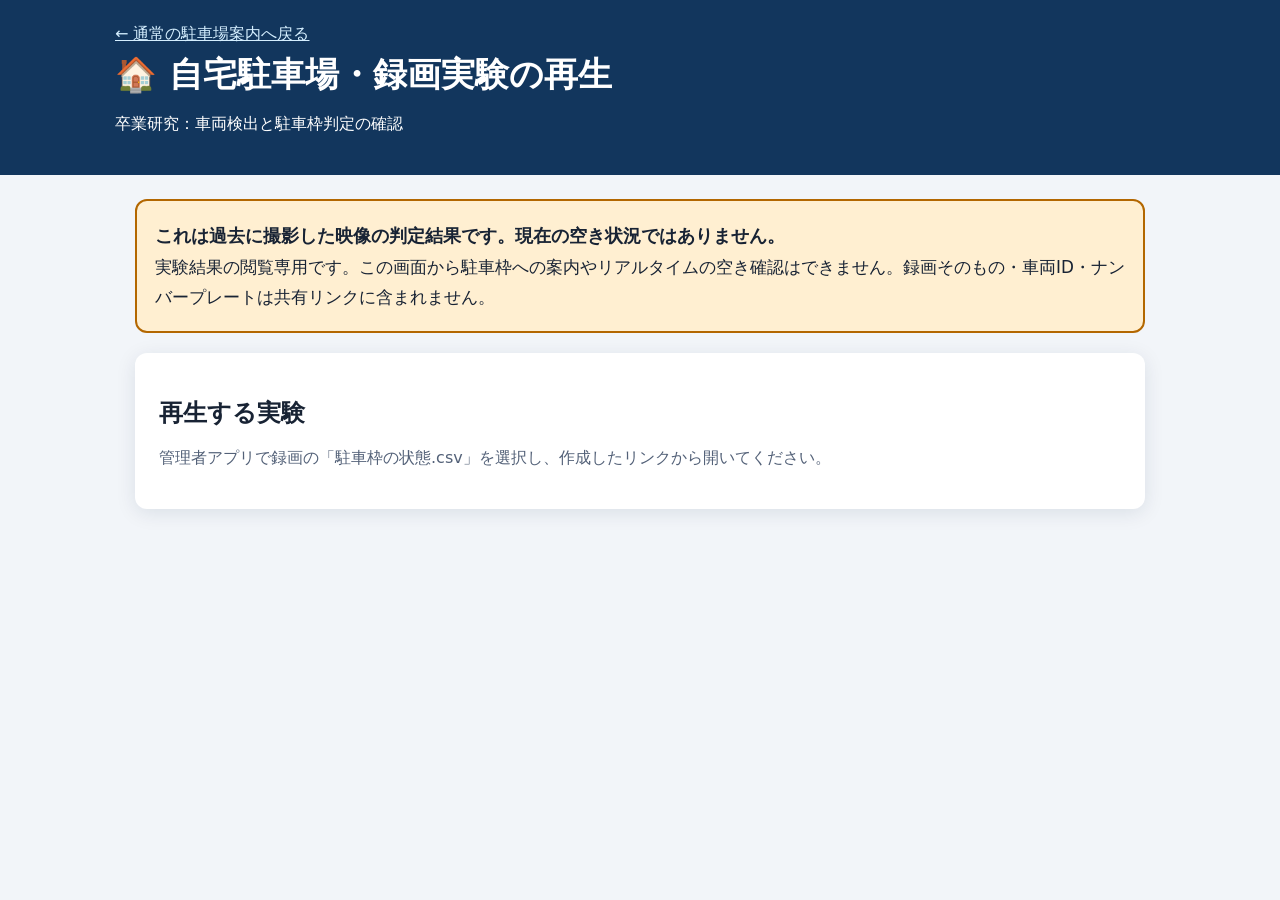
==== recorded-demo.html @ 0d658023 "feat: add clearly labeled historical parking simulation viewer for end users" ====
<!doctype html>
<html lang="ja">
<head>
<meta charset="utf-8">
<meta name="viewport" content="width=device-width,initial-scale=1">
<title>録画実験デモ | 駐車場案内</title>
<style>
:root { color-scheme:light; font-family:"Yu Gothic UI","Noto Sans JP",system-ui,sans-serif; color:#182334; background:#f2f5f9 }
* { box-sizing:border-box }
body { margin:0 }
header { background:#12365d; color:white; padding:24px max(24px,calc((100% - 1050px)/2)) }
header a {color:#d5efff}
header h1 {margin:8px 0;font-size:clamp(1.45rem,4vw,2.1rem)}
main {max-width:1050px;margin:24px auto;padding:0 20px 50px}
.notice {background:#ffefd1;border:2px solid #b36700;border-radius:12px;padding:18px;line-height:1.8;font-size:1.05rem}
.notice strong {display:block;font-size:1.15rem}
.panel {border-radius:12px;background:white;padding:24px;margin:20px 0;box-shadow:0 4px 20px #0a29401a}
.row {display:flex;align-items:center;gap:14px;flex-wrap:wrap;margin:12px 0}
button, select {font:inherit;padding:10px 16px;border-radius:8px;border:1px solid #7290ad;background:white;color:#173354}
button {cursor:pointer}
button:focus-visible,input:focus-visible,select:focus-visible {outline:3px solid #1f7dce}
button:hover {background:#ecf6ff}
input[type=range] {flex:1;min-width:180px;accent-color:#0672b7}
#time-display {font-weight:700;font-variant-numeric:tabular-nums}
#spaces {display:grid;grid-template-columns:repeat(auto-fit,minmax(185px,1fr));gap:12px}
.space {border:2px solid #a0adbd;border-radius:10px;padding:16px;min-height:98px}
.space b {display:block;font-size:1.12rem}
.space span {display:block;margin-top:8px}
.space.available {border-color:#127d3d;background:#e9faef}
.space.occupied {border-color:#ae3131;background:#fff1f1}
.space.blocked {border-color:#a66b00;background:#fff6dc}
.space.unknown {border-color:#78818b;background:#eff1f4}
.muted {color:#536178}
#error {color:#a72828;font-weight:700}
[hidden]{display:none!important}
</style>
<script src="./recorded-demo.js" defer></script>
</head>
<body>
<header><a href="./index.html">← 通常の駐車場案内へ戻る</a><h1>🏠 自宅駐車場・録画実験の再生</h1><p>卒業研究：車両検出と駐車枠判定の確認</p></header>
<main>
<div class="notice" role="note"><strong>これは過去に撮影した映像の判定結果です。現在の空き状況ではありません。</strong>
実験結果の閲覧専用です。この画面から駐車枠への案内やリアルタイムの空き確認はできません。録画そのもの・車両ID・ナンバープレートは共有リンクに含まれません。</div>
<section class="panel">
<h2>再生する実験</h2>
<p id="summary" class="muted">管理者アプリで録画の「駐車枠の状態.csv」を選択し、作成したリンクから開いてください。</p>
<p id="error" role="alert" hidden></p>
<div id="controls" hidden>
<div class="row">
<button type="button" id="play">再生する ▶</button>
<label for="speed">再生速度</label>
<select id="speed"><option value="1">1倍</option><option value="2">2倍</option><option value="4">4倍</option><option value="8">8倍</option></select>
<span id="time-display" aria-live="off">0:00 / 0:00</span>
</div>
<div class="row"><label for="seek">動画の経過時間</label><input id="seek" type="range" min="0" max="1000" value="0" aria-label="録画の再生位置"></div>
<p class="muted">再生位置を動かすと、過去に記録された区画判定が更新されます。</p>
</div>
</section>
<section class="panel" id="results" hidden>
<h2>駐車枠ごとの判定</h2>
<p id="totals" role="status" aria-live="polite"></p>
<div id="spaces"></div>
</section>
</main>
</body>
</html>
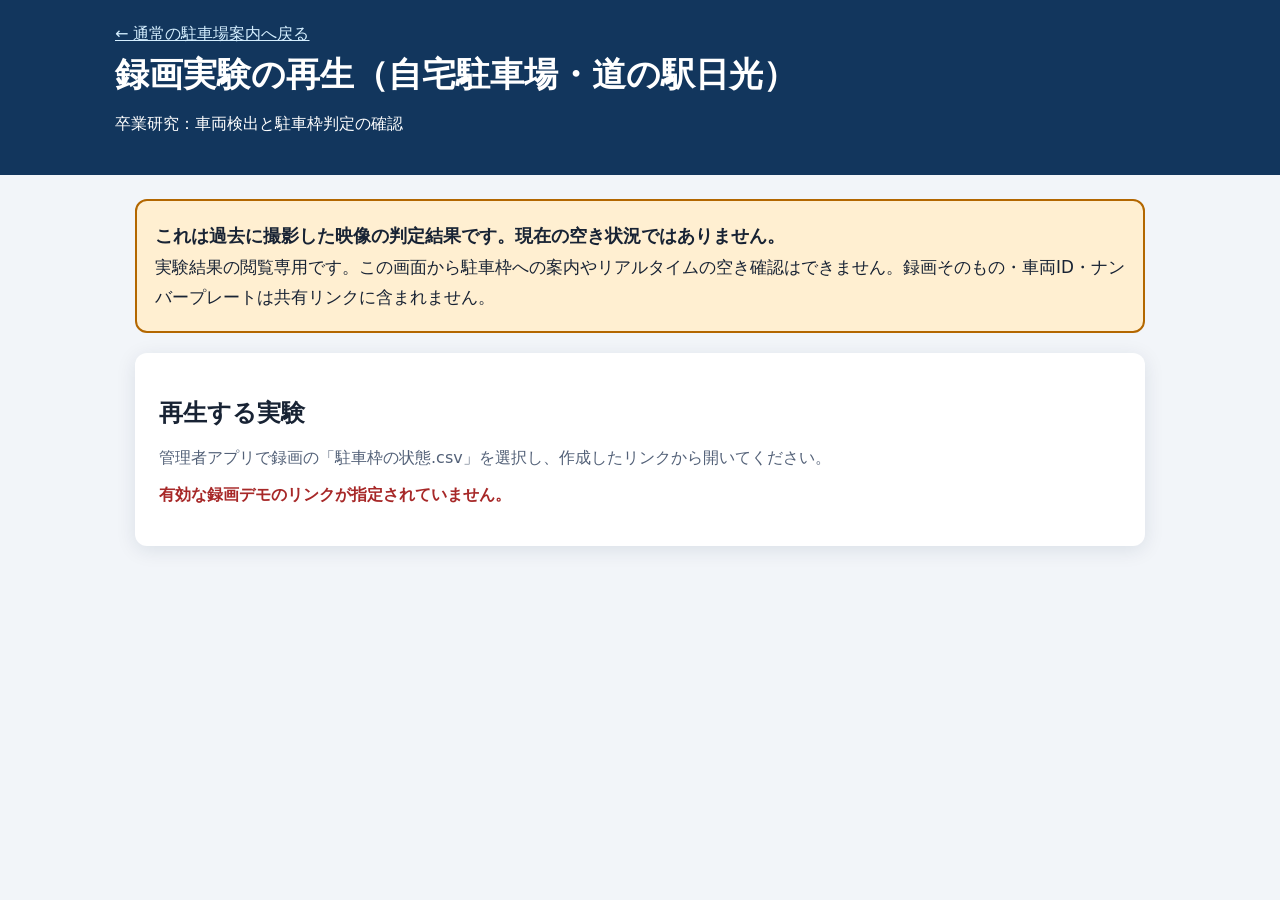
==== commit ba8b29da: "Support selecting Nikko for recorded YOLO playback without publishing live data" ====
--- a/recorded-demo.html
+++ b/recorded-demo.html
@@ -37,7 +37,7 @@
 <script src="./recorded-demo.js" defer></script>
 </head>
 <body>
-<header><a href="./index.html">← 通常の駐車場案内へ戻る</a><h1>🏠 自宅駐車場・録画実験の再生</h1><p>卒業研究：車両検出と駐車枠判定の確認</p></header>
+<header><a href="./index.html">← 通常の駐車場案内へ戻る</a><h1>録画実験の再生（自宅駐車場・道の駅日光）</h1><p>卒業研究：車両検出と駐車枠判定の確認</p></header>
 <main>
 <div class="notice" role="note"><strong>これは過去に撮影した映像の判定結果です。現在の空き状況ではありません。</strong>
 実験結果の閲覧専用です。この画面から駐車枠への案内やリアルタイムの空き確認はできません。録画そのもの・車両ID・ナンバープレートは共有リンクに含まれません。</div>
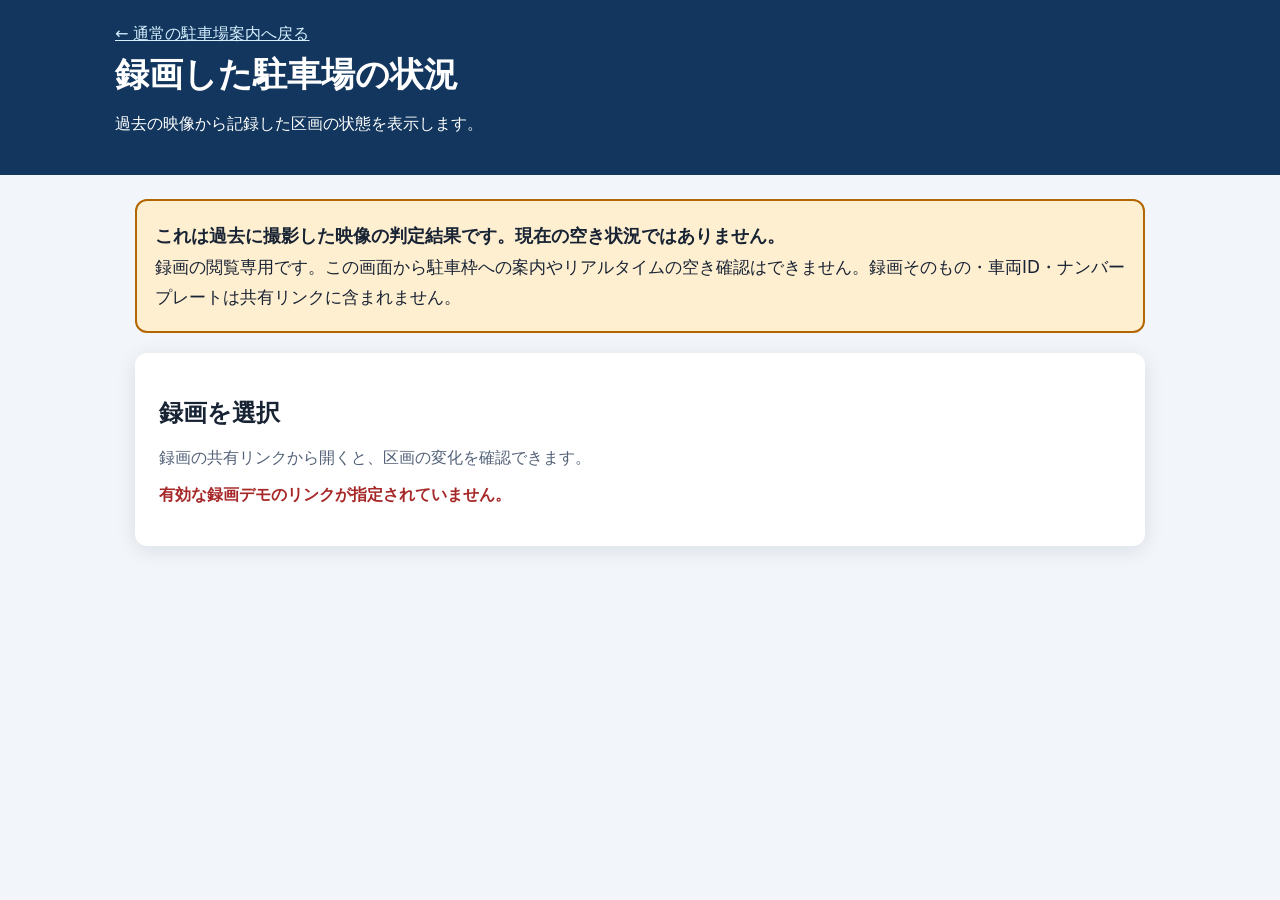
==== commit c5d3387f: "Simplify recorded playback page without research-specific copy" ====
--- a/recorded-demo.html
+++ b/recorded-demo.html
@@ -3,7 +3,7 @@
 <head>
 <meta charset="utf-8">
 <meta name="viewport" content="width=device-width,initial-scale=1">
-<title>録画実験デモ | 駐車場案内</title>
+<title>録画再生 | 駐車場案内</title>
 <style>
 :root { color-scheme:light; font-family:"Yu Gothic UI","Noto Sans JP",system-ui,sans-serif; color:#182334; background:#f2f5f9 }
 * { box-sizing:border-box }
@@ -37,13 +37,13 @@
 <script src="./recorded-demo.js" defer></script>
 </head>
 <body>
-<header><a href="./index.html">← 通常の駐車場案内へ戻る</a><h1>録画実験の再生（自宅駐車場・道の駅日光）</h1><p>卒業研究：車両検出と駐車枠判定の確認</p></header>
+<header><a href="./index.html">← 通常の駐車場案内へ戻る</a><h1>録画した駐車場の状況</h1><p>過去の映像から記録した区画の状態を表示します。</p></header>
 <main>
 <div class="notice" role="note"><strong>これは過去に撮影した映像の判定結果です。現在の空き状況ではありません。</strong>
-実験結果の閲覧専用です。この画面から駐車枠への案内やリアルタイムの空き確認はできません。録画そのもの・車両ID・ナンバープレートは共有リンクに含まれません。</div>
+録画の閲覧専用です。この画面から駐車枠への案内やリアルタイムの空き確認はできません。録画そのもの・車両ID・ナンバープレートは共有リンクに含まれません。</div>
 <section class="panel">
-<h2>再生する実験</h2>
-<p id="summary" class="muted">管理者アプリで録画の「駐車枠の状態.csv」を選択し、作成したリンクから開いてください。</p>
+<h2>録画を選択</h2>
+<p id="summary" class="muted">録画の共有リンクから開くと、区画の変化を確認できます。</p>
 <p id="error" role="alert" hidden></p>
 <div id="controls" hidden>
 <div class="row">
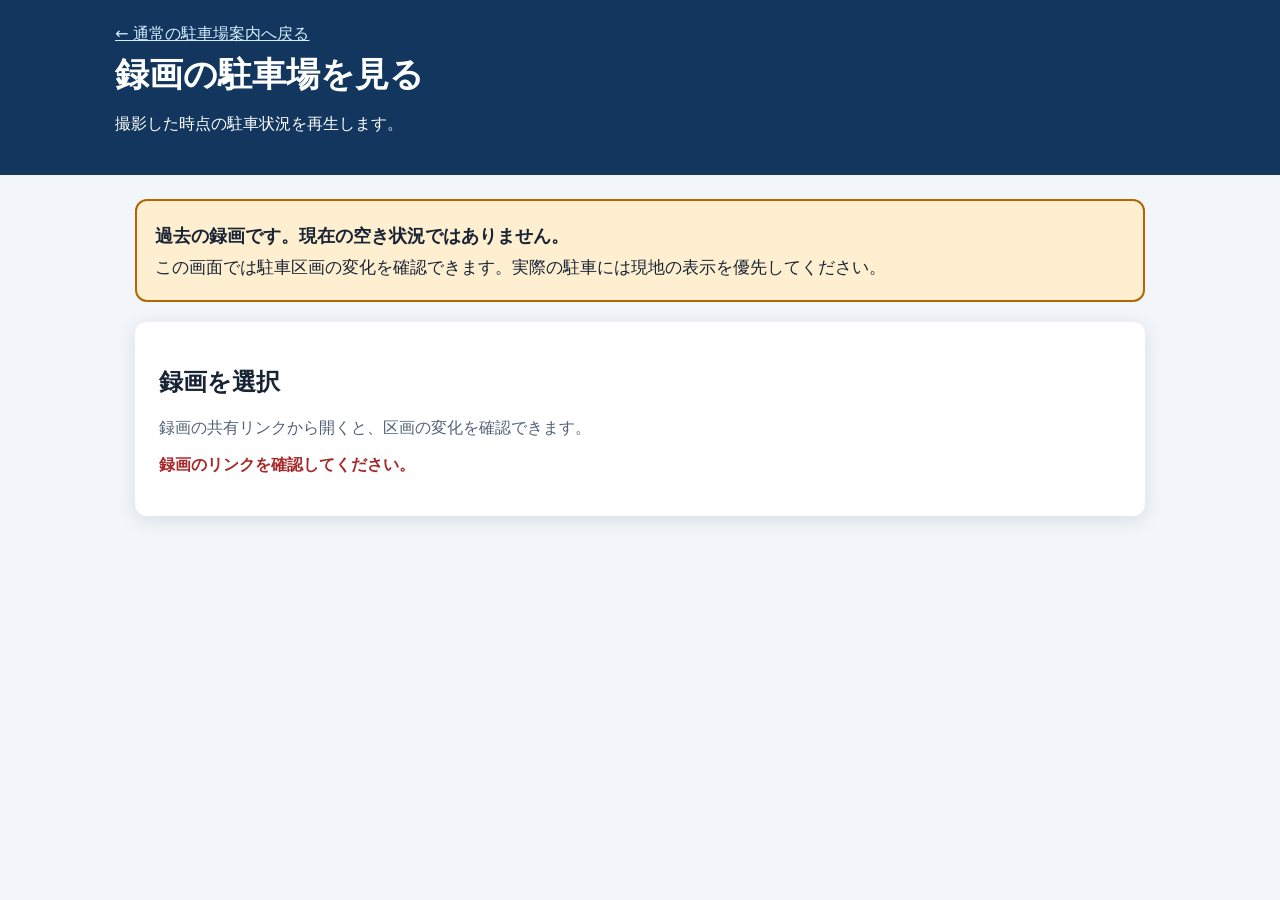
==== commit d0fdae0e: "Simplify recorded replay page and make camera photos optional" ====
--- a/recorded-demo.html
+++ b/recorded-demo.html
@@ -37,10 +37,10 @@
 <script src="./recorded-demo.js" defer></script>
 </head>
 <body>
-<header><a href="./index.html">← 通常の駐車場案内へ戻る</a><h1>録画した駐車場の状況</h1><p>過去の映像から記録した区画の状態を表示します。</p></header>
+<header><a href="./index.html">← 通常の駐車場案内へ戻る</a><h1>録画の駐車場を見る</h1><p>撮影した時点の駐車状況を再生します。</p></header>
 <main>
-<div class="notice" role="note"><strong>これは過去に撮影した映像の判定結果です。現在の空き状況ではありません。</strong>
-録画の閲覧専用です。この画面から駐車枠への案内やリアルタイムの空き確認はできません。録画そのもの・車両ID・ナンバープレートは共有リンクに含まれません。</div>
+<div class="notice" role="note"><strong>過去の録画です。現在の空き状況ではありません。</strong>
+この画面では駐車区画の変化を確認できます。実際の駐車には現地の表示を優先してください。</div>
 <section class="panel">
 <h2>録画を選択</h2>
 <p id="summary" class="muted">録画の共有リンクから開くと、区画の変化を確認できます。</p>
@@ -53,11 +53,11 @@
 <span id="time-display" aria-live="off">0:00 / 0:00</span>
 </div>
 <div class="row"><label for="seek">動画の経過時間</label><input id="seek" type="range" min="0" max="1000" value="0" aria-label="録画の再生位置"></div>
-<p class="muted">再生位置を動かすと、過去に記録された区画判定が更新されます。</p>
+<p class="muted">再生位置を動かすと、その時点の駐車状況が表示されます。</p>
 </div>
 </section>
 <section class="panel" id="results" hidden>
-<h2>駐車枠ごとの判定</h2>
+<h2>駐車区画の状態</h2>
 <p id="totals" role="status" aria-live="polite"></p>
 <div id="spaces"></div>
 </section>
